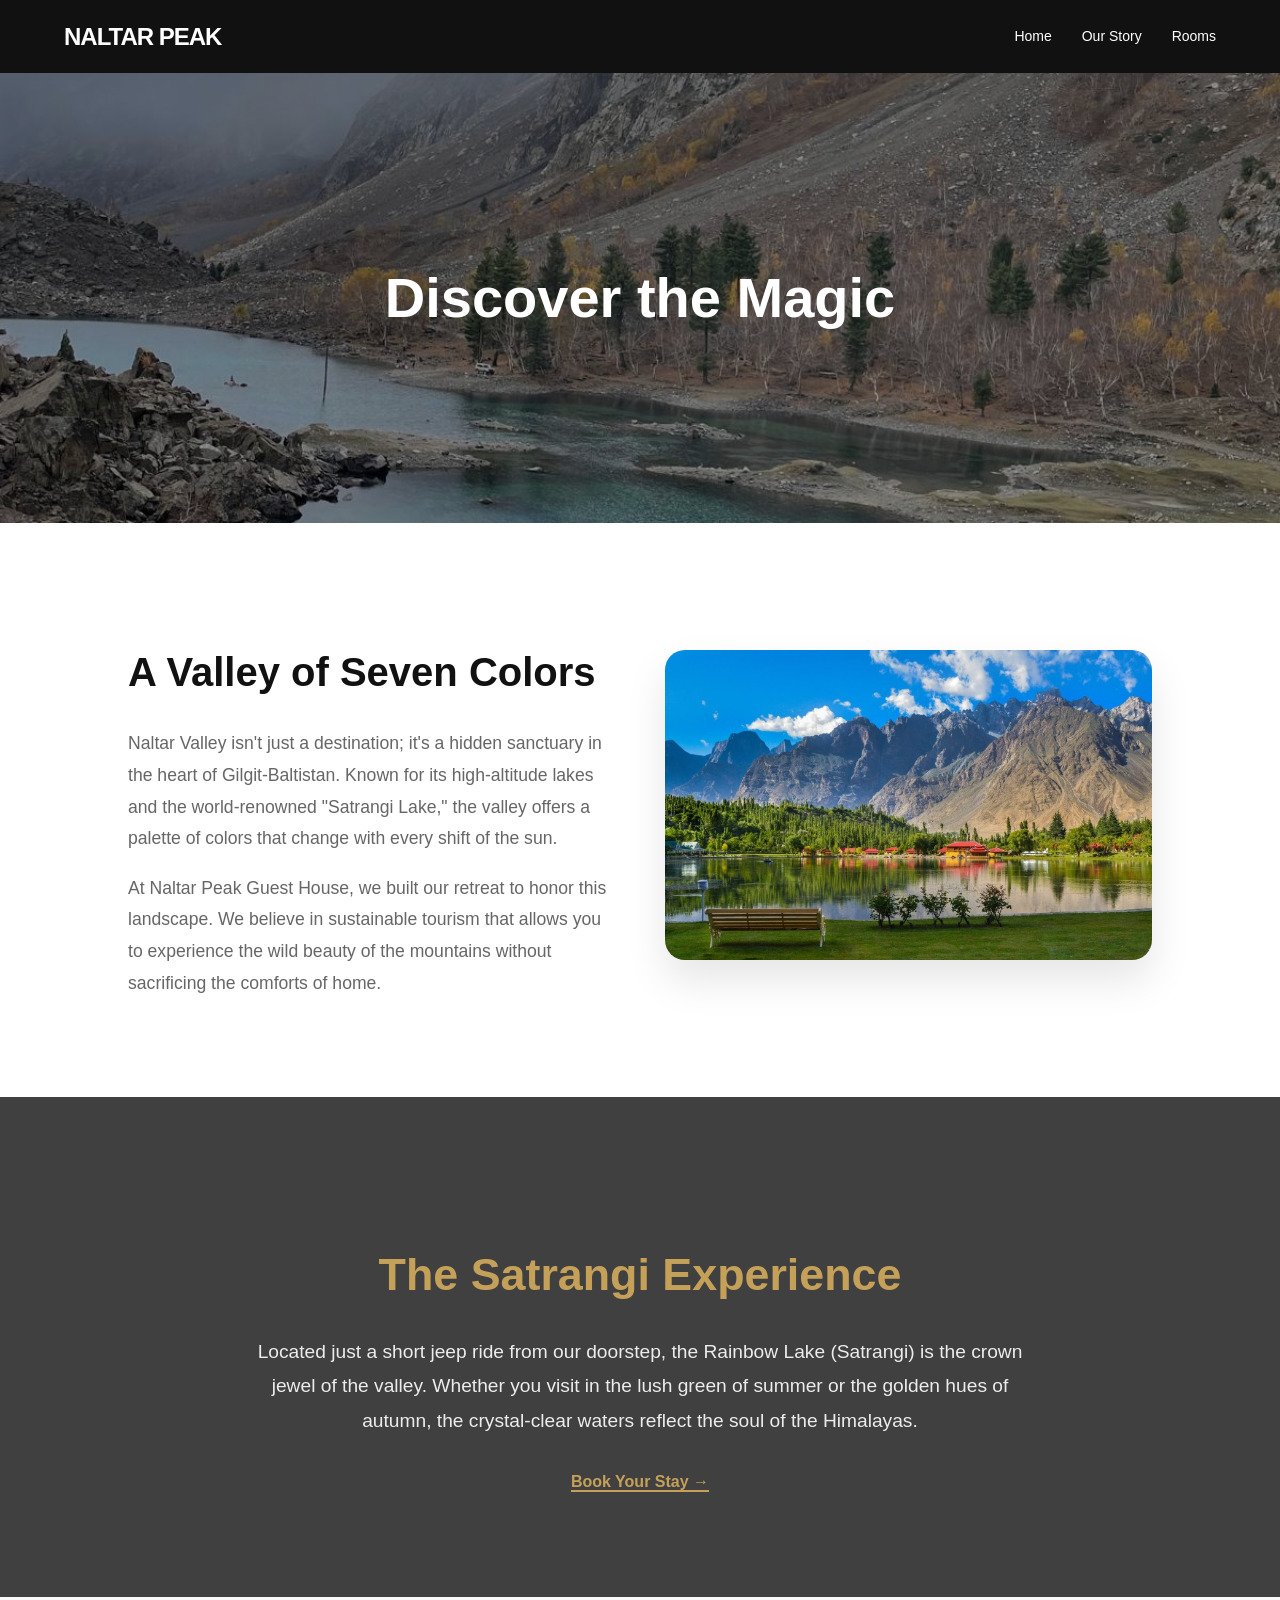
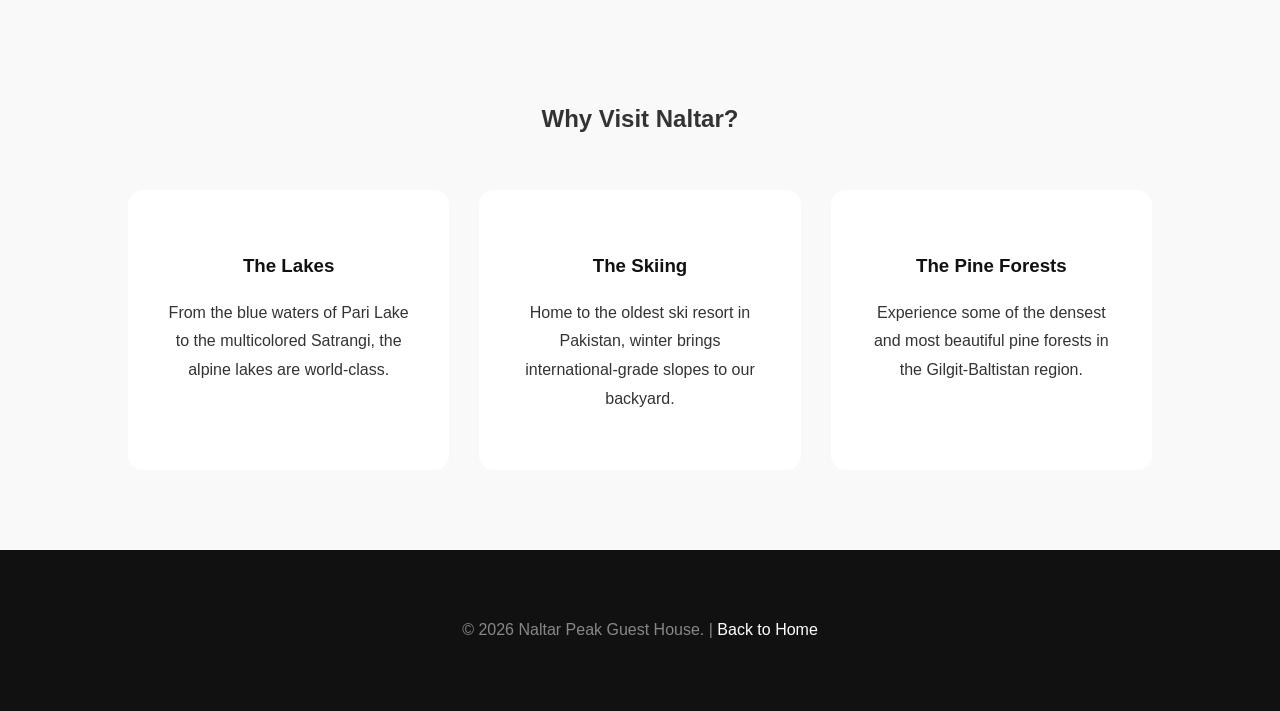
==== about.html @ a9764c74 "About" ====
<!DOCTYPE html>
<html lang="en">
<head>
    <meta charset="UTF-8">
    <meta name="viewport" content="width=device-width, initial-scale=1.0">
    <title>About the Valley | Naltar Peak Guest House</title>
    <style>
        :root {
            --primary-black: #111111;
            --accent-gold: #c5a059;
            --text-muted: #666;
            --bg-gray: #f9f9f9;
        }

        body {
            margin: 0;
            font-family: 'Inter', 'Segoe UI', sans-serif;
            line-height: 1.8;
            color: #333;
            background-color: white;
        }

        /* HEADER */
        header {
            background-color: var(--primary-black);
            color: white;
            padding: 15px 5%;
            display: flex;
            justify-content: space-between;
            align-items: center;
            position: sticky;
            top: 0;
            z-index: 1000;
        }

        .logo {
            font-size: 1.5rem;
            font-weight: 800;
            letter-spacing: -1px;
            text-decoration: none;
            color: white;
        }

        nav ul {
            list-style: none;
            display: flex;
            gap: 30px;
            margin: 0;
        }

        nav a {
            color: white;
            text-decoration: none;
            font-size: 14px;
            font-weight: 500;
            transition: 0.3s;
        }

            nav a:hover {
                color: var(--accent-gold);
            }

        /* HERO SECTION */
        .hero {
            height: 50vh;
            background: linear-gradient(rgba(0,0,0,0.4), rgba(0,0,0,0.4)), url('images/image2.jpeg') center/cover no-repeat;
            display: flex;
            justify-content: center;
            align-items: center;
            color: white;
            text-align: center;
        }

            .hero h1 {
                font-size: 3.5rem;
                margin: 0;
            }

        /* STORY SECTION (Split Layout) */
        .story-section {
            display: flex;
            flex-wrap: wrap;
            align-items: center;
            padding: 80px 10%;
            gap: 50px;
        }

        .story-text {
            flex: 1;
            min-width: 300px;
        }

        .story-image {
            flex: 1;
            min-width: 300px;
        }

            .story-image img {
                width: 100%;
                border-radius: 20px;
                box-shadow: 0 20px 40px rgba(0,0,0,0.1);
            }

        .story-text h2 {
            font-size: 2.5rem;
            color: var(--primary-black);
            margin-bottom: 20px;
        }

        .story-text p {
            font-size: 1.1rem;
            color: var(--text-muted);
        }

        /* DISCOVER SECTION (With image6 Background) */
        .discover-bg {
            background: linear-gradient(rgba(0, 0, 0, 0.75), rgba(0, 0, 0, 0.75)), url("images/image6.jpg") center/cover no-repeat fixed;
            color: white;
            padding: 100px 10%;
            text-align: center;
        }

        .discover-content {
            max-width: 800px;
            margin: 0 auto;
        }

            .discover-content h2 {
                font-size: 2.8rem;
                margin-bottom: 20px;
                color: var(--accent-gold);
            }

            .discover-content p {
                font-size: 1.2rem;
                margin-bottom: 30px;
                opacity: 0.9;
            }

        /* HIGHLIGHTS GRID */
        .highlights {
            padding: 80px 10%;
            background: var(--bg-gray);
            text-align: center;
        }

        .grid {
            display: grid;
            grid-template-columns: repeat(auto-fit, minmax(250px, 1fr));
            gap: 30px;
            margin-top: 50px;
        }

        .grid-item {
            background: white;
            padding: 40px;
            border-radius: 15px;
            transition: 0.3s;
        }

            .grid-item:hover {
                transform: translateY(-10px);
                box-shadow: 0 10px 30px rgba(0,0,0,0.05);
            }

            .grid-item h3 {
                color: var(--primary-black);
                margin-bottom: 15px;
            }

        /* FOOTER */
        footer {
            background: var(--primary-black);
            color: #888;
            padding: 50px 10%;
            text-align: center;
        }

            footer a {
                color: white;
                text-decoration: none;
            }

        @media (max-width: 768px) {
            .hero h1 {
                font-size: 2.5rem;
            }

            .story-section {
                padding: 40px 5%;
                text-align: center;
            }
        }
    </style>
</head>
<body>

    <header>
        <a href="index.html" class="logo">NALTAR PEAK</a>
        <nav>
            <ul>
                <li><a href="index.html">Home</a></li>
                <li><a href="#history">Our Story</a></li>
                <li><a href="index.html#rooms">Rooms</a></li>
            </ul>
        </nav>
    </header>

    <section class="hero">
        <h1>Discover the Magic</h1>
    </section>

    <section class="story-section" id="history">
        <div class="story-text">
            <h2>A Valley of Seven Colors</h2>
            <p>
                Naltar Valley isn't just a destination; it's a hidden sanctuary in the heart of Gilgit-Baltistan.
                Known for its high-altitude lakes and the world-renowned "Satrangi Lake," the valley offers
                a palette of colors that change with every shift of the sun.
            </p>
            <p>
                At Naltar Peak Guest House, we built our retreat to honor this landscape. We believe in
                sustainable tourism that allows you to experience the wild beauty of the mountains
                without sacrificing the comforts of home.
            </p>
        </div>
        <div class="story-image">
            <img src="images/image5.jpg" alt="Naltar Forest">
        </div>
    </section>

    <section class="discover-bg">
        <div class="discover-content">
            <h2>The Satrangi Experience</h2>
            <p>
                Located just a short jeep ride from our doorstep, the Rainbow Lake (Satrangi) is the
                crown jewel of the valley. Whether you visit in the lush green of summer or the
                golden hues of autumn, the crystal-clear waters reflect the soul of the Himalayas.
            </p>
            <a href="index.html" style="color: var(--accent-gold); text-decoration: none; font-weight: bold; border-bottom: 2px solid var(--accent-gold);">Book Your Stay →</a>
        </div>
    </section>

    <section class="highlights">
        <h2>Why Visit Naltar?</h2>
        <div class="grid">
            <div class="grid-item">
                <h3>The Lakes</h3>
                <p>From the blue waters of Pari Lake to the multicolored Satrangi, the alpine lakes are world-class.</p>
            </div>
            <div class="grid-item">
                <h3>The Skiing</h3>
                <p>Home to the oldest ski resort in Pakistan, winter brings international-grade slopes to our backyard.</p>
            </div>
            <div class="grid-item">
                <h3>The Pine Forests</h3>
                <p>Experience some of the densest and most beautiful pine forests in the Gilgit-Baltistan region.</p>
            </div>
        </div>
    </section>

    <footer>
        <p>© 2026 Naltar Peak Guest House. | <a href="index.html">Back to Home</a></p>
    </footer>

</body>
</html>
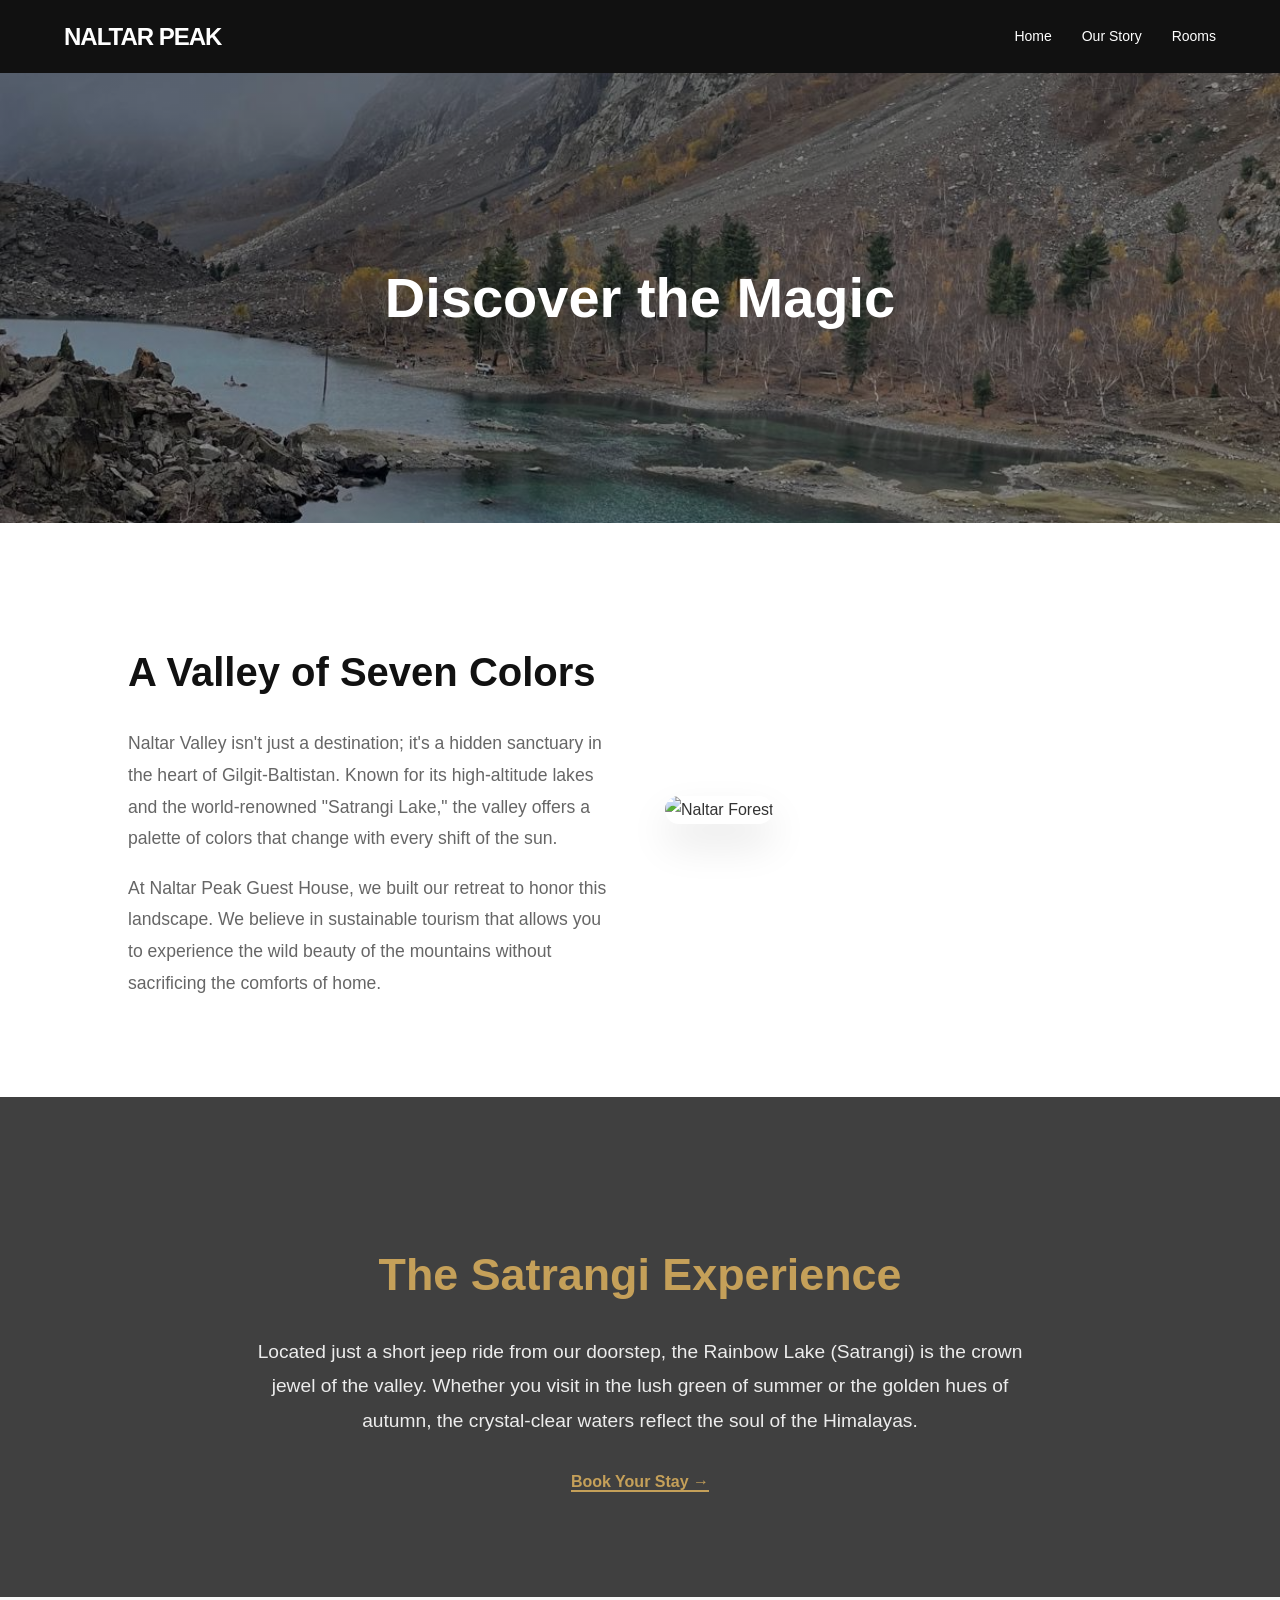
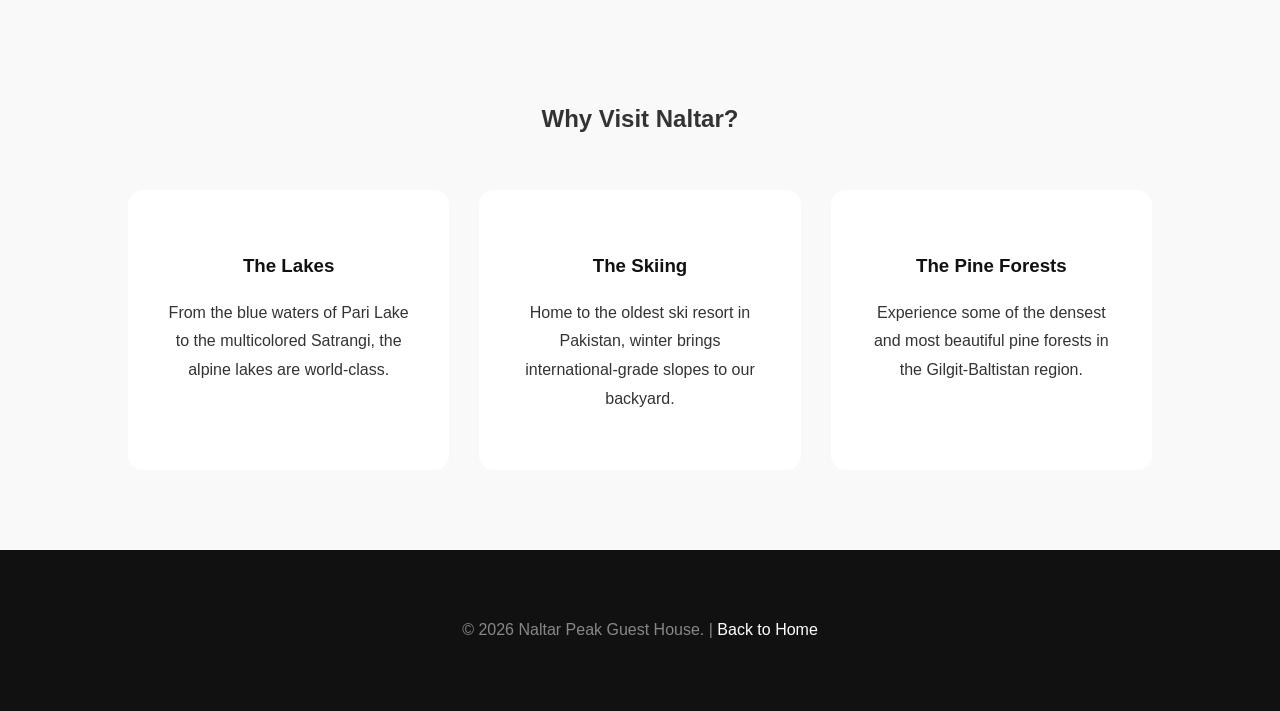
==== commit e4664909: "ok" ====
--- a/about.html
+++ b/about.html
@@ -225,7 +225,7 @@
             </p>
         </div>
         <div class="story-image">
-            <img src="images/image5.jpg" alt="Naltar Forest">
+            <img src= "https://www.travelertrails.com/wp-content/uploads/2022/11/naltar-valley-2.jpg"images/image8.jpg" alt="Naltar Forest">
         </div>
     </section>
 
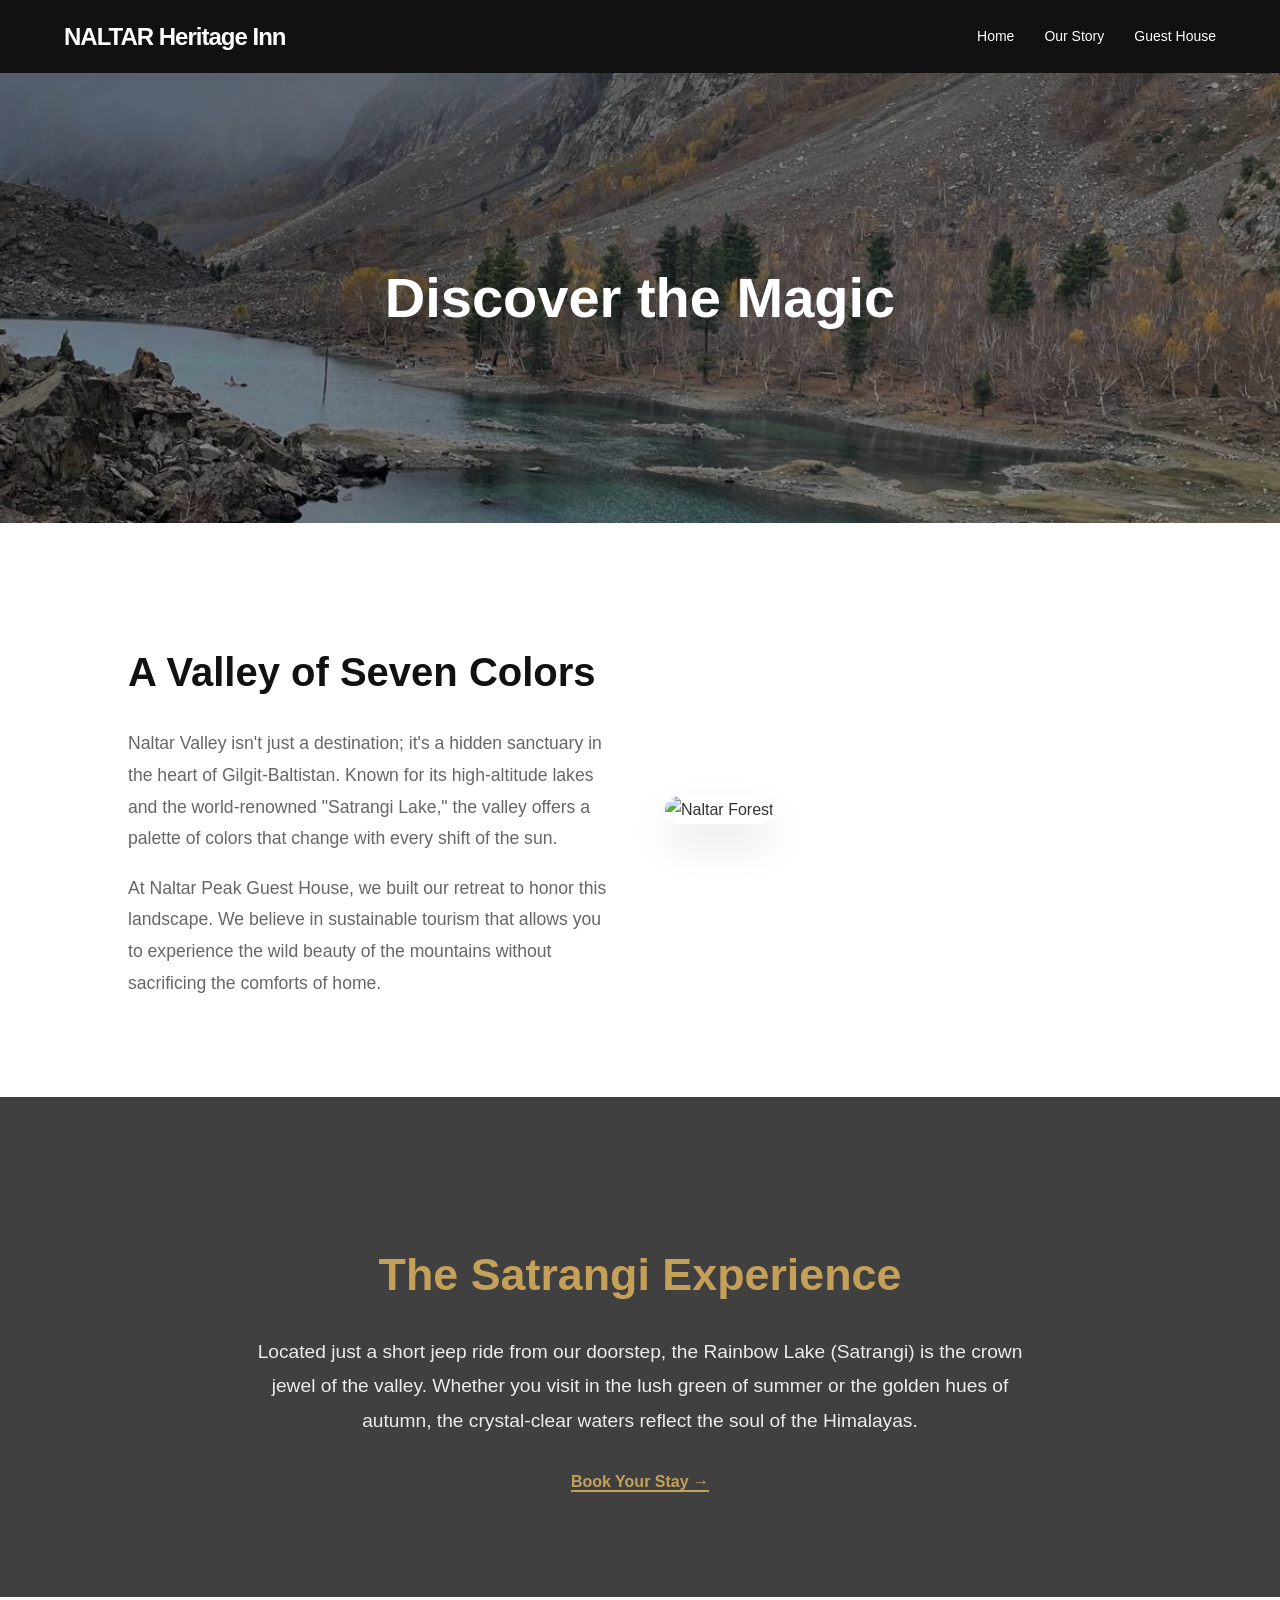
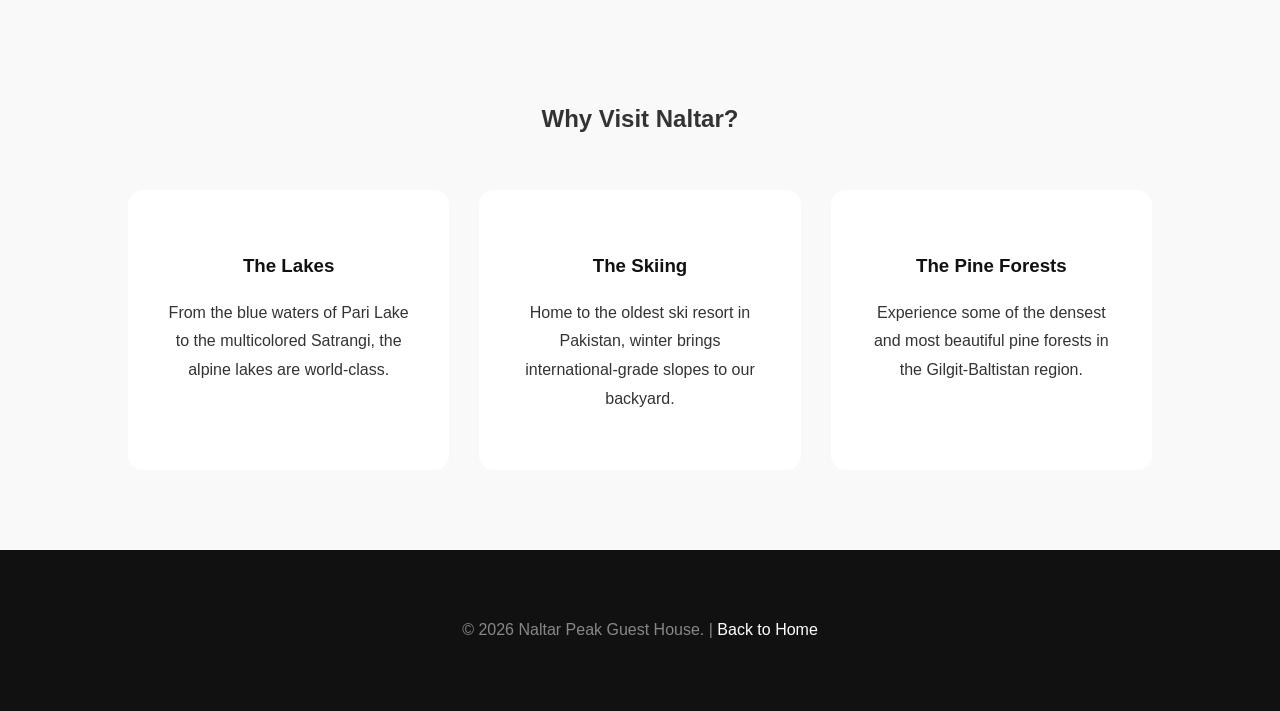
==== commit 15556400: "About" ====
--- a/about.html
+++ b/about.html
@@ -3,7 +3,7 @@
 <head>
     <meta charset="UTF-8">
     <meta name="viewport" content="width=device-width, initial-scale=1.0">
-    <title>About the Valley | Naltar Peak Guest House</title>
+    <title>About the Valley | Naltar Heritage Inn Guest House</title>
     <style>
         :root {
             --primary-black: #111111;
@@ -196,12 +196,12 @@
 <body>
 
     <header>
-        <a href="index.html" class="logo">NALTAR PEAK</a>
+        <a href="index.html" class="logo">NALTAR Heritage Inn</a>
         <nav>
             <ul>
                 <li><a href="index.html">Home</a></li>
                 <li><a href="#history">Our Story</a></li>
-                <li><a href="index.html#rooms">Rooms</a></li>
+                <li><a href="index.html#Guest House">Guest House</a></li>
             </ul>
         </nav>
     </header>
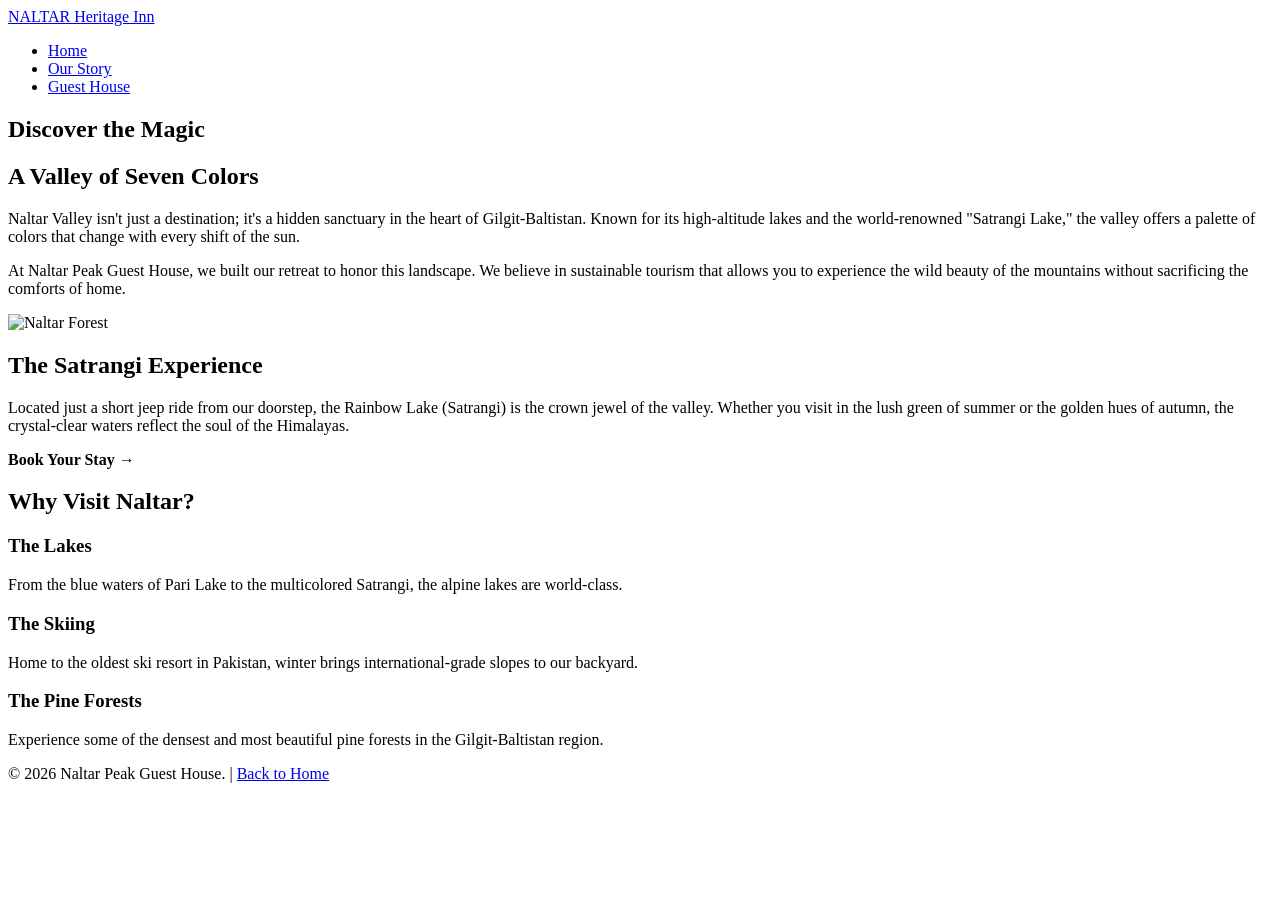
==== commit 9beffd1f: "Okka" ====
--- a/about.html
+++ b/about.html
@@ -4,194 +4,7 @@
     <meta charset="UTF-8">
     <meta name="viewport" content="width=device-width, initial-scale=1.0">
     <title>About the Valley | Naltar Heritage Inn Guest House</title>
-    <style>
-        :root {
-            --primary-black: #111111;
-            --accent-gold: #c5a059;
-            --text-muted: #666;
-            --bg-gray: #f9f9f9;
-        }
-
-        body {
-            margin: 0;
-            font-family: 'Inter', 'Segoe UI', sans-serif;
-            line-height: 1.8;
-            color: #333;
-            background-color: white;
-        }
-
-        /* HEADER */
-        header {
-            background-color: var(--primary-black);
-            color: white;
-            padding: 15px 5%;
-            display: flex;
-            justify-content: space-between;
-            align-items: center;
-            position: sticky;
-            top: 0;
-            z-index: 1000;
-        }
-
-        .logo {
-            font-size: 1.5rem;
-            font-weight: 800;
-            letter-spacing: -1px;
-            text-decoration: none;
-            color: white;
-        }
-
-        nav ul {
-            list-style: none;
-            display: flex;
-            gap: 30px;
-            margin: 0;
-        }
-
-        nav a {
-            color: white;
-            text-decoration: none;
-            font-size: 14px;
-            font-weight: 500;
-            transition: 0.3s;
-        }
-
-            nav a:hover {
-                color: var(--accent-gold);
-            }
-
-        /* HERO SECTION */
-        .hero {
-            height: 50vh;
-            background: linear-gradient(rgba(0,0,0,0.4), rgba(0,0,0,0.4)), url('images/image2.jpeg') center/cover no-repeat;
-            display: flex;
-            justify-content: center;
-            align-items: center;
-            color: white;
-            text-align: center;
-        }
-
-            .hero h1 {
-                font-size: 3.5rem;
-                margin: 0;
-            }
-
-        /* STORY SECTION (Split Layout) */
-        .story-section {
-            display: flex;
-            flex-wrap: wrap;
-            align-items: center;
-            padding: 80px 10%;
-            gap: 50px;
-        }
-
-        .story-text {
-            flex: 1;
-            min-width: 300px;
-        }
-
-        .story-image {
-            flex: 1;
-            min-width: 300px;
-        }
-
-            .story-image img {
-                width: 100%;
-                border-radius: 20px;
-                box-shadow: 0 20px 40px rgba(0,0,0,0.1);
-            }
-
-        .story-text h2 {
-            font-size: 2.5rem;
-            color: var(--primary-black);
-            margin-bottom: 20px;
-        }
-
-        .story-text p {
-            font-size: 1.1rem;
-            color: var(--text-muted);
-        }
-
-        /* DISCOVER SECTION (With image6 Background) */
-        .discover-bg {
-            background: linear-gradient(rgba(0, 0, 0, 0.75), rgba(0, 0, 0, 0.75)), url("images/image6.jpg") center/cover no-repeat fixed;
-            color: white;
-            padding: 100px 10%;
-            text-align: center;
-        }
-
-        .discover-content {
-            max-width: 800px;
-            margin: 0 auto;
-        }
-
-            .discover-content h2 {
-                font-size: 2.8rem;
-                margin-bottom: 20px;
-                color: var(--accent-gold);
-            }
-
-            .discover-content p {
-                font-size: 1.2rem;
-                margin-bottom: 30px;
-                opacity: 0.9;
-            }
-
-        /* HIGHLIGHTS GRID */
-        .highlights {
-            padding: 80px 10%;
-            background: var(--bg-gray);
-            text-align: center;
-        }
-
-        .grid {
-            display: grid;
-            grid-template-columns: repeat(auto-fit, minmax(250px, 1fr));
-            gap: 30px;
-            margin-top: 50px;
-        }
-
-        .grid-item {
-            background: white;
-            padding: 40px;
-            border-radius: 15px;
-            transition: 0.3s;
-        }
-
-            .grid-item:hover {
-                transform: translateY(-10px);
-                box-shadow: 0 10px 30px rgba(0,0,0,0.05);
-            }
-
-            .grid-item h3 {
-                color: var(--primary-black);
-                margin-bottom: 15px;
-            }
-
-        /* FOOTER */
-        footer {
-            background: var(--primary-black);
-            color: #888;
-            padding: 50px 10%;
-            text-align: center;
-        }
-
-            footer a {
-                color: white;
-                text-decoration: none;
-            }
-
-        @media (max-width: 768px) {
-            .hero h1 {
-                font-size: 2.5rem;
-            }
-
-            .story-section {
-                padding: 40px 5%;
-                text-align: center;
-            }
-        }
-    </style>
+    <link rel="stylesheet" href="style.css">
 </head>
 <body>
 
